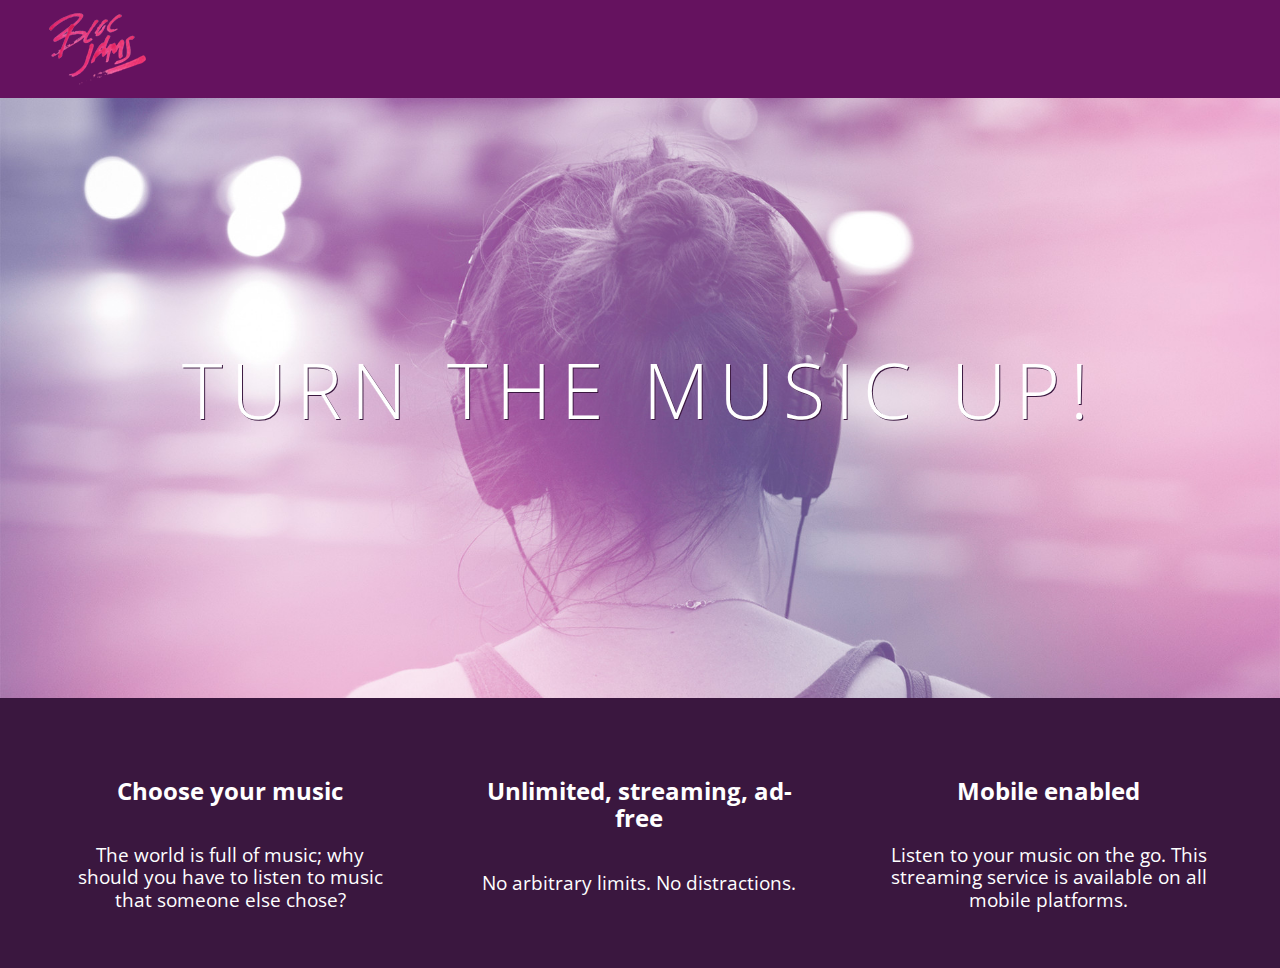
==== index.html @ 9f60147b "checkpoint-4-responsive" ====
<!DOCTYPE html>
<html lang="en">
<head>
	<meta charset="UTF-8">
	<title>Bloc Jams</title>
    <meta name="viewport" content="width=device-width, initial-scale=1">
	 <link rel="stylesheet" type="text/css" href="http://fonts.googleapis.com/css?family=Open+Sans:400,800,600,700,300">
	 <link rel="stylesheet" type="text/css" href="http://code.ionicframework.com/ionicons/2.0.1/css/ionicons.min.css">
	 <link rel="stylesheet" type="text/css" href="styles/normalize.css">
	 <link rel="stylesheet" type="text/css" href="styles/main.css">
   <link rel="stylesheet" type="text/css" href="styles/landing.css">
</head>
<body class="landing">
	<nav class="navbar"> <!-- nav bar -->
    <img src="assets/images/bloc_jams_logo.png" alt="bloc jams logo" class="logo">
	</nav>
  <section class="hero-content"><!-- hero content -->
		<h1 class="hero-title">Turn the music up!</h1>  	
  </section>
	<section class="selling-points container"> <!-- selling points -->
		 <div class="point column third">
			 <span class="ion-music-note"></span>
			 <h5 class="point-title">Choose your music</h5>
			 <p class="point-description">The world is full of music; why should you have to listen to music that someone else chose?</p>
		 </div>
	 	 <div class="point column third">
	 	 <span class="ion-radio-waves"></span>
			 <h5 class="point-title">Unlimited, streaming, ad-free</h5>
			 <p class="point-description">No arbitrary limits. No distractions.</p>
	   </div>
	   <div class="point column third">
			 <span class="ion-iphone"></span>
			 <h5 class="point-title">Mobile enabled</h5>
			 <p class="point-description">Listen to your music on the go. This streaming service is available on all mobile platforms.</p>
	 </div>
	</section>
</body>
</html>
---- styles/main.css ----
*, *::before, *::after{
	-moz-box-sizing: border-box;
	-webkit-box-sizing: border-box;
	box-sizing: border-box;
} 

html {
     height: 100%; /* makes sure our HTML takes up 100% of the browser window */
     font-size: 100%;
 }
 
 body {
     font-family: 'Open Sans'; /* sets our font to the "Open Sans" typeface */
     color: white;             /* sets the text color to white */
     min-height: 100%;         /* says the height of the body must be, at minimum, 100% of the window */
 }
 


.navbar{
	padding: 0.5rem;
	background-color: rgb(101,18,95);
}
.navbar .logo{
	position: relative;
	left: 2rem;
}
.container{
	margin: 0 auto;
	max-width: 64rem;
}
/*Medium and small screens */
@media (min-width: 640px){
/*	style goes in here */
	html{
		font-size: 112%;
	}
/*	grid system */
	.column{
		float: left;
		padding-left: 1rem;
    padding-right: 1rem;
	}
	
	.column.full{ width: 100%; }
	.column.two-thirds { width: 66.7%; }
	.column.half { width: 50%; }
	.column.third { width: 33.3%; }
	.column.fourth{ width: 25%; }
	.column.flow-opposite{ float: right; }
}

/*Large screens*/
@media (min-width: 1024px){
/*	style goes in here */
	html{
		font-size: 120%;
	}
}
---- styles/landing.css ----
body.landing {
     background-color: rgb(58,23,63); /* sets the background color to an RGB value (see below) */
 }

.hero-content {
	position: relative;
	min-height: 600px;
	background-image: url(../assets/images/bloc_jams_bg.jpg);
	background-repeat: no-repeat;
	background-position: center center;
	background-size: cover;
}

.hero-content .hero-title {
     position: absolute;             /* positioning will be explained in a resource */
     top: 40%;                       /* positioning will be explained in a resource */
     -webkit-transform: translateY(-50%);
     -moz-transform: translateY(-50%);
     -ms-transform: translateY(-50%);
     transform: translateY(-50%);
     width: 100%;                    /* makes sure the title inhabits the full width of its container */
     text-align: center;             /* aligns text in the horizontal center of the element */
     font-size: 4rem;                /* specifies the size of the font in root em units */
     font-weight: 300;               /* makes the font thinner or lighter weight */
     text-transform: uppercase;      /* transforms the text to be all uppercase lettering */
     letter-spacing: 0.5rem;         /* puts 0.5 root ems worth of space between each letter */
     text-shadow: 1px 1px 0px rgb(58,23,63); /* creates a shadow underneath the text for readability over the image */
 }



 .selling-points {
     position: relative;
 }
 
 .point {
     position: relative;
     padding: 2rem;
     text-align: center;
 }
 
 .point .point-title {
     font-size: 1.25rem;
 }
 
 .ion-music-note,
 .ion-radio-waves,
 .ion-iphone {
     color: rgb(233,50,117);
     font-size: 5rem;
 }
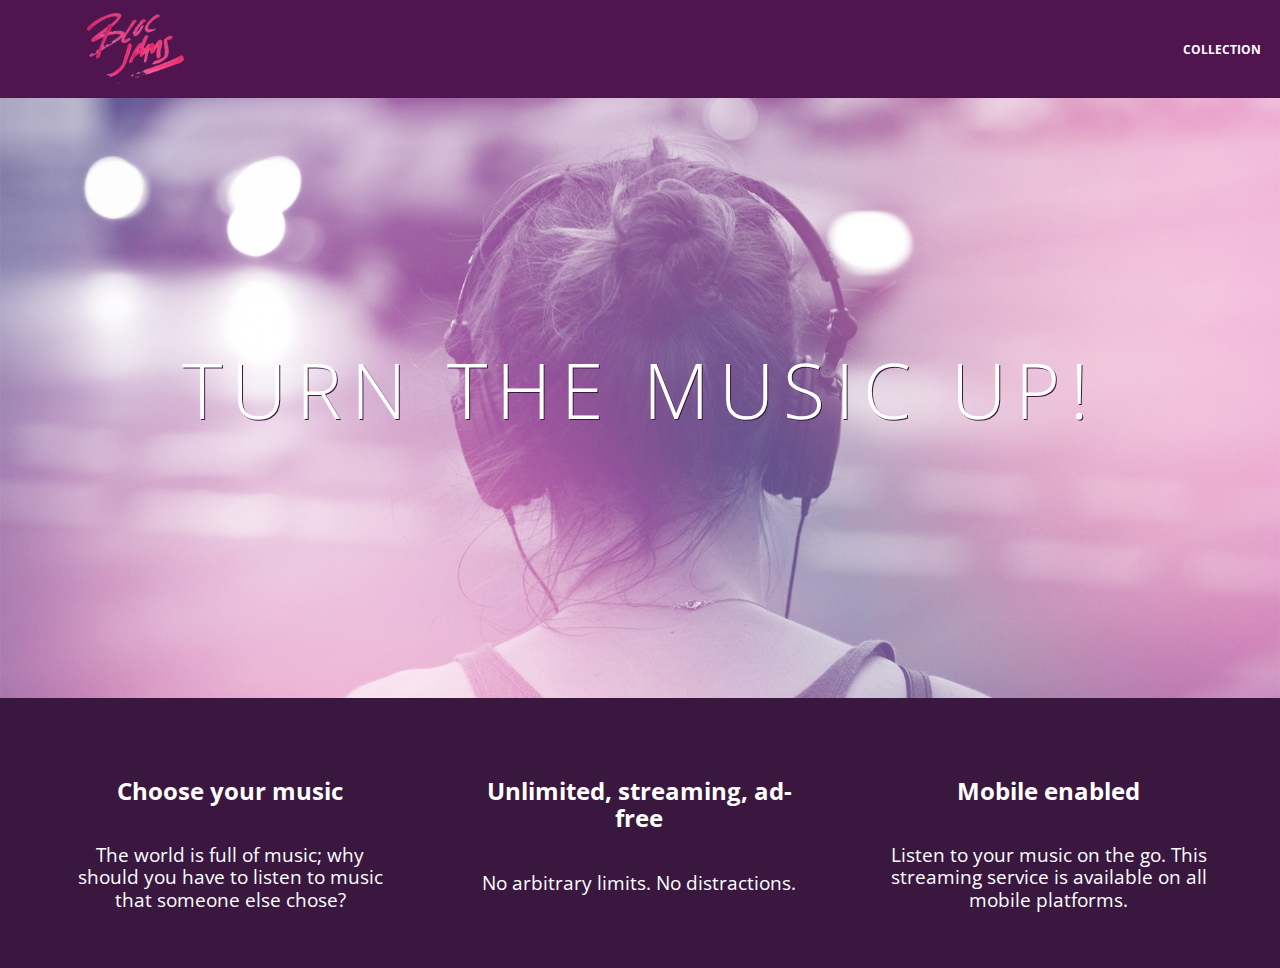
==== commit 0a9456a5: "Checkpoint 5" ====
--- a/index.html
+++ b/index.html
@@ -12,12 +12,17 @@
 </head>
 <body class="landing">
 	<nav class="navbar"> <!-- nav bar -->
-    <img src="assets/images/bloc_jams_logo.png" alt="bloc jams logo" class="logo">
+   	<a href="index.html" class="logo">
+    	<img src="assets/images/bloc_jams_logo.png" alt="bloc jams logo" class="logo">
+  	</a>
+  	<div class="links-container">
+  		<a href="collection.html" class="navbar-link">collection</a>
+  	</div>
 	</nav>
   <section class="hero-content"><!-- hero content -->
 		<h1 class="hero-title">Turn the music up!</h1>  	
   </section>
-	<section class="selling-points container"> <!-- selling points -->
+	<section class="selling-points container clearfix"> <!-- selling points -->
 		 <div class="point column third">
 			 <span class="ion-music-note"></span>
 			 <h5 class="point-title">Choose your music</h5>
--- a/styles/main.css
+++ b/styles/main.css
@@ -18,12 +18,42 @@
 
 
 .navbar{
+	position: relative;
 	padding: 0.5rem;
-	background-color: rgb(101,18,95);
+	background-color: rgba(101,18,95, 0.5);
+	z-index: 1;
 }
 .navbar .logo{
 	position: relative;
 	left: 2rem;
+	cursor: pointer;
+}
+.navbar .links-container{
+	display: table;
+	position: absolute;
+	top: 0;
+	right: 0;
+	height: 100px;
+	color: white;
+	text-decoration: none;
+}
+
+.links-container .navbar-link{
+	display: table-cell;
+	position: relative;
+	height: 100%;
+	padding-left: 1rem;
+	padding-right: 1rem;
+	vertical-align: middle;
+	color: white;
+	font-size: 0.625rem;
+	font-weight: 700;
+	text-transform: uppercase;
+	text-decoration: none;
+	cursor: pointer;
+}
+.links-container .navbar-link:hover{
+	color: rgb(233,50,117);
 }
 .container{
 	margin: 0 auto;
@@ -41,7 +71,7 @@
 		padding-left: 1rem;
     padding-right: 1rem;
 	}
-	
+/* in same class */
 	.column.full{ width: 100%; }
 	.column.two-thirds { width: 66.7%; }
 	.column.half { width: 50%; }
@@ -56,4 +86,13 @@
 	html{
 		font-size: 120%;
 	}
+}
+
+.clearfix::before,
+.clearfix::after{
+	content: " ";
+	display: table;
+}
+.clearfix::after{
+	clear: both;
 }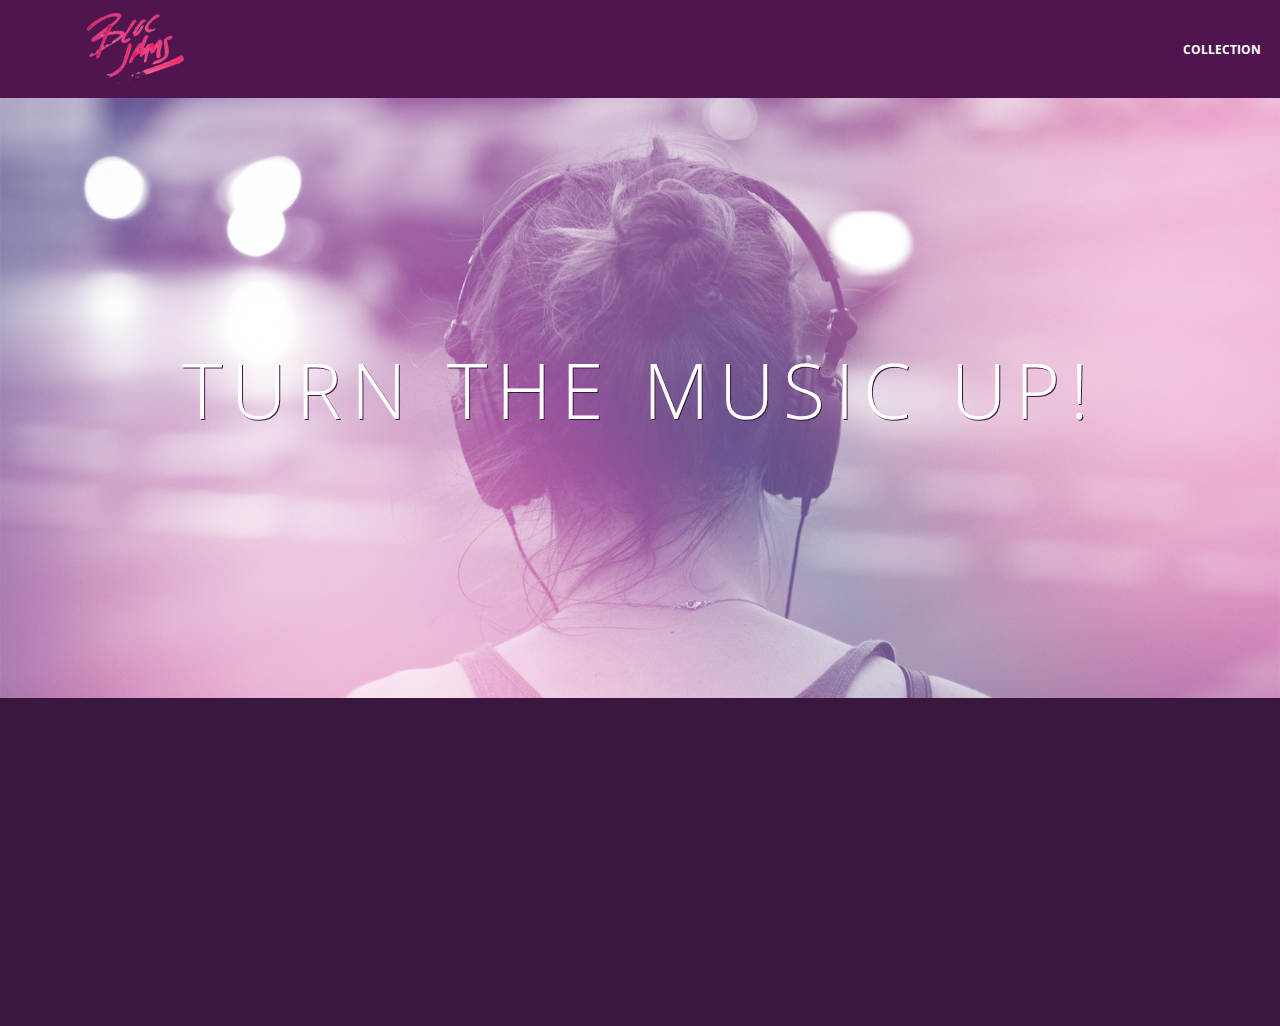
==== commit 9b3f20dc: "-a" ====
--- a/index.html
+++ b/index.html
@@ -39,5 +39,6 @@
 			 <p class="point-description">Listen to your music on the go. This streaming service is available on all mobile platforms.</p>
 	 </div>
 	</section>
+	<script src="scripts/landing.js"></script>
 </body>
 </html>--- a/styles/main.css
+++ b/styles/main.css
@@ -59,6 +59,11 @@
 	margin: 0 auto;
 	max-width: 64rem;
 }
+
+.container.narrow{
+	max-width: 56rem;
+}
+
 /*Medium and small screens */
 @media (min-width: 640px){
 /*	style goes in here */
--- a/styles/landing.css
+++ b/styles/landing.css
@@ -34,10 +34,24 @@
  }
  
  .point {
-     position: relative;
-     padding: 2rem;
-     text-align: center;
+	 position: relative;
+	 padding: 2rem;
+	 text-align: center;
+	 opacity: 0;
+	 -webkit-webkit-transform: scaleX(0.9) translateY(3rem);
+	 -moz-webkit-transform: scaleX(0.9) translateY(3rem);
+	 transform: scaleX(0.9) translateY(3rem);
+	 -webkit-webkit-transition: all 0.25s ease-in-out;
+	 -moz-webkit-transition: all 0.25s ease-in-out;
+	 transition: all 0.25s ease-in-out;
+	 -webkit-webkit-transition: .2s;
+	 -moz-webkit-transition: .2s;
+	 transition: .2s;
+	 -webkit-transition-delay: 0.2s;
+   -moz-transition-delay: 0.2s;
+   transition-delay: 0.2s;
  }
+
  
  .point .point-title {
      font-size: 1.25rem;
